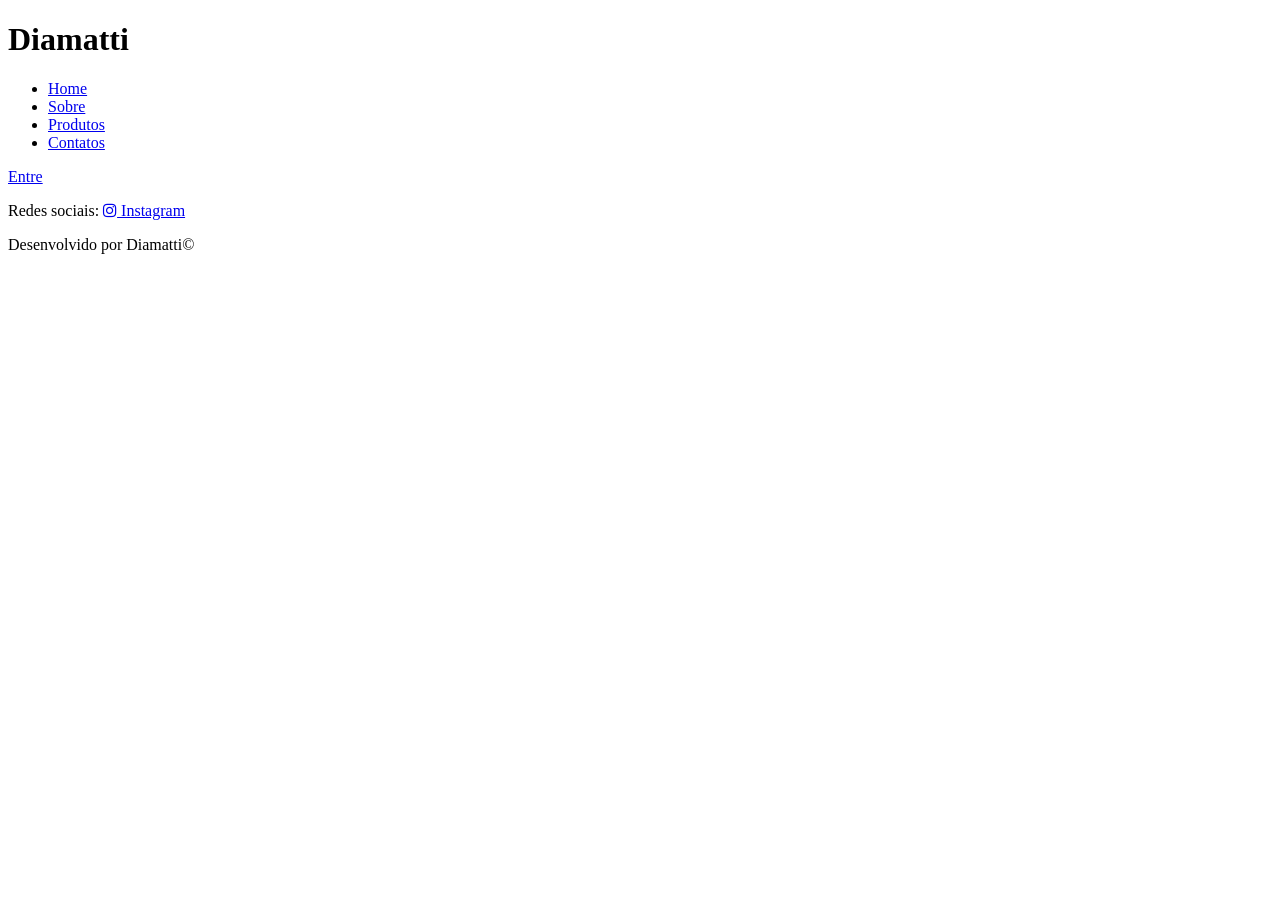
==== index.html @ 222ac194 "Colocando index no main Colocando index no main" ====
<!DOCTYPE html>
<html lang="pt-br">
<head>
    <meta charset="UTF-8">
    <title>Diamatti</title>
    <link rel="stylesheet" href="../Css/Site.css">
    <link rel="stylesheet" href="https://cdnjs.cloudflare.com/ajax/libs/font-awesome/4.7.0/css/font-awesome.min.css">
</head>
<body>
    <header>
    <h1>Diamatti</h1>
    <nav>
        <ul class="Menu">
             <li><a href="./Home.html">Home</a></li>
             <li><a href="./Sobre.html">Sobre</a></li>
             <li><a href="./Produtos.html">Produtos</a></li>
             <li><a href="./Contatos.html">Contatos</a></li>
        </ul>
    </nav>
    <a class="Entre" href="./Entre.html">Entre </a>
    </header>
    <footer class="FooterEntre">
        <p>Redes sociais: <a href="https://www.instagram.com/kaua_afra/" target="_blank"><i class="fa fa-instagram"></i> Instagram</a></p>
        <p>Desenvolvido por Diamatti©</p>
    </footer>
</body>
</html>
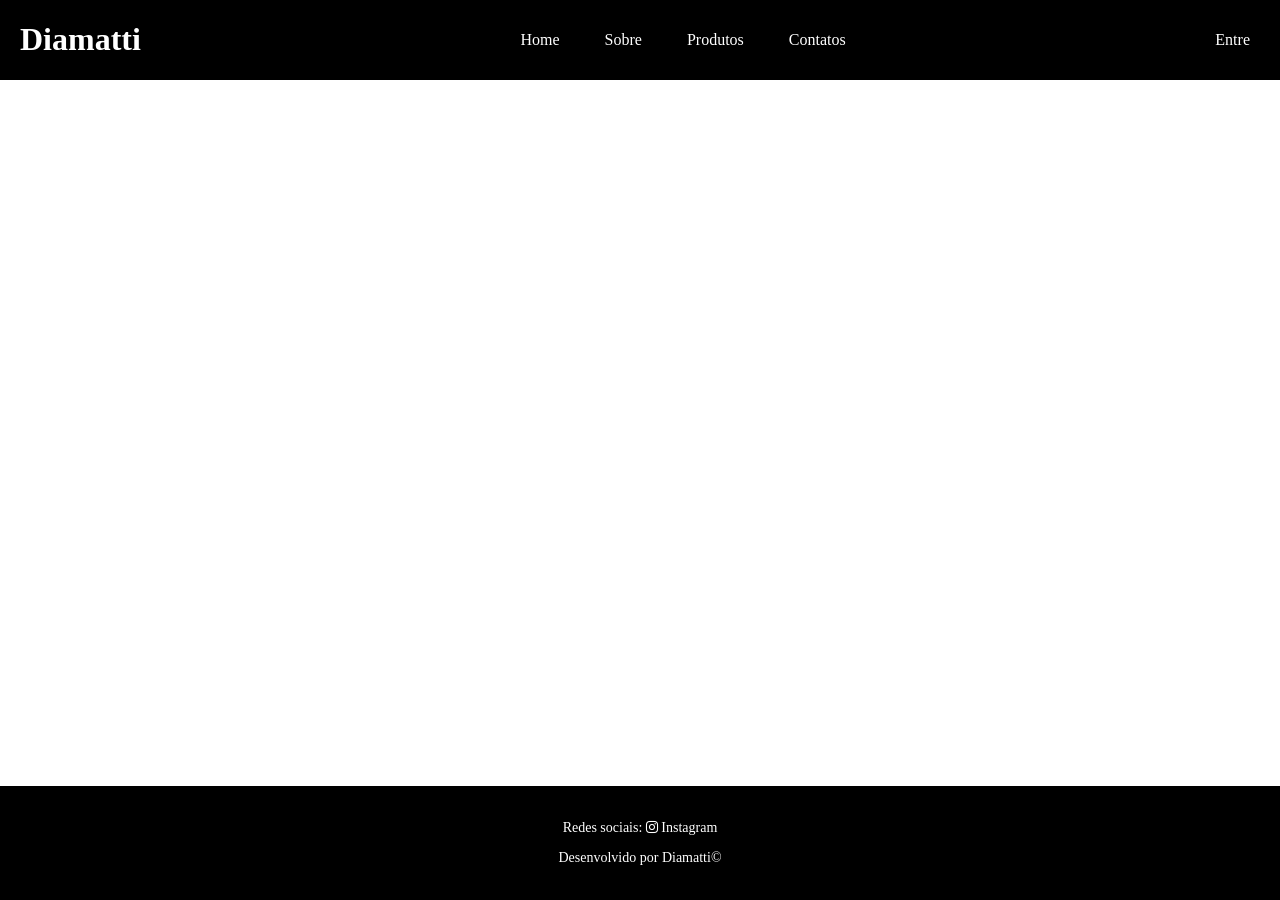
==== commit 88e2928b: "Ajustes" ====
--- a/index.html
+++ b/index.html
@@ -3,7 +3,7 @@
 <head>
     <meta charset="UTF-8">
     <title>Diamatti</title>
-    <link rel="stylesheet" href="../Css/Site.css">
+    <link rel="stylesheet" href="./Css/site.css">
     <link rel="stylesheet" href="https://cdnjs.cloudflare.com/ajax/libs/font-awesome/4.7.0/css/font-awesome.min.css">
 </head>
 <body>
@@ -11,13 +11,13 @@
     <h1>Diamatti</h1>
     <nav>
         <ul class="Menu">
-             <li><a href="./Home.html">Home</a></li>
-             <li><a href="./Sobre.html">Sobre</a></li>
-             <li><a href="./Produtos.html">Produtos</a></li>
-             <li><a href="./Contatos.html">Contatos</a></li>
+             <li><a href="./index.html">Home</a></li>
+             <li><a href="./sobre.html">Sobre</a></li>
+             <li><a href="./produtos.html">Produtos</a></li>
+             <li><a href="./contatos.html">Contatos</a></li>
         </ul>
     </nav>
-    <a class="Entre" href="./Entre.html">Entre </a>
+    <a class="Entre" href="./entre.html">Entre </a>
     </header>
     <footer class="FooterEntre">
         <p>Redes sociais: <a href="https://www.instagram.com/kaua_afra/" target="_blank"><i class="fa fa-instagram"></i> Instagram</a></p>
--- a/Css/site.css
+++ b/Css/site.css
@@ -0,0 +1,211 @@
+/* Geral */
+
+form  {
+    margin: 40px auto;
+}
+
+footer {
+    margin-top: 40px;
+    padding: 20px 0;
+    
+}
+
+html, body {
+    margin: 0;
+}
+
+body {
+    min-height: 100vh;
+    display: flex;
+    flex-direction: column;
+    padding: 0;
+    font-family: 'Times New Roman', Times, serif;
+}
+
+/* Geral End */
+
+/* Home Start */
+
+header {
+    background-color: black;
+    display: flex;
+    align-items: center;
+    justify-content: space-between;
+}
+
+header h1 {
+    color: white;
+    text-align: left;
+    margin-left: 20px;
+}
+
+.Menu {
+    display: flex;
+    list-style: none;
+    gap: 15px;
+    margin: 0 auto;
+}
+
+.Menu li {
+    margin: 15px;
+}
+
+.Menu a {
+    color: white;
+    text-decoration: none;
+}
+
+.Menu a:hover {
+    color: #70d1f4;
+}
+
+.Entre {
+    margin: 30px;
+    color: white;
+    text-decoration: none;
+}
+
+.Entre:hover {
+    color: #70d1f4;
+}
+/* Home End */
+
+/* Menu Entre Start*/
+.MenuEntre {
+    background-color: black;
+    display: flex;
+    justify-content: center;
+}
+
+.MenuEntre h1 {
+    color: silver;
+}
+
+.Background {
+    background-image: url(../Imagens/relogio.jpg);
+    background-size: cover;
+    background-position: center;
+    background-repeat: no-repeat;
+}
+
+.EntreMain {
+    display: flex;
+    justify-content: space-around;
+}
+
+.EntreMain form {
+    display: flex;
+    flex-direction: column;
+}
+
+.EntreMain section {
+    background-color: rgba(0, 0, 0, 0.7);
+    width: 350px;
+    margin: 50px auto;
+    padding: 30px;
+    border-radius: 10px;
+    box-shadow: 0 4px 10px rgba(0,0,0,0.3);
+    color: white;
+}
+
+label {
+    margin-bottom: 5px;
+    font-weight: bold;
+}
+
+input {
+    padding: 10px;
+    margin-bottom: 20px;
+    border: none;
+    border-radius: 5px;
+    font-size: 16px;
+    width: 100%;
+}
+
+input[type="date"] {
+    padding: 10px;
+}
+
+input[type="submit"] {
+    width: 50%;  
+    display: block;
+    margin: 20px auto;
+}
+
+
+.FooterEntre {
+    background-color: black;
+    margin-top: auto;
+    text-align: center;
+    width: 100%;
+}
+
+.FooterEntre a {
+    color: white;
+    text-decoration: none;
+}
+
+.FooterEntre a:hover {
+    color: #70d1f4;
+}
+
+.FooterEntre p {
+    font-size: 14px;
+    color: white;
+}
+/* Menu Entre End */
+
+/* Menu Contato Start */
+
+.BackgroundContact {
+    background-image: url(../Imagens/Background\ contato.png);
+    background-size: cover;
+    background-position: center;
+    background-repeat: no-repeat;
+    width: 100%;
+    
+}
+
+.ContatosMain {
+    background-color: rgba(0, 0, 0, 0.7);
+    width: 350px;
+    margin: 50px auto;
+    padding: 30px;
+    border-radius: 10px;
+    box-shadow: 0 4px 10px rgba(0,0,0,0.3);
+    color: white;
+    flex: 1;
+}
+
+
+
+.NomeCont {
+    padding: 10px;
+    margin-right:15px;
+    text-align: center;
+    padding-bottom: 0;
+}
+
+.EmailCont {
+    padding: 10px;
+    margin-right: 15px;
+    text-align: center;
+    padding-bottom: 5px;
+}
+
+.DescrevaCont {
+    text-align: center;
+    margin-right: 6px;
+}
+
+.SelecioneCon {
+    text-align: center;
+    padding-bottom: 20px;
+}
+
+textarea {
+    width: 330px;
+    height: 198px;
+    margin-left: 10px;
+}
+/* Menu Contato End */
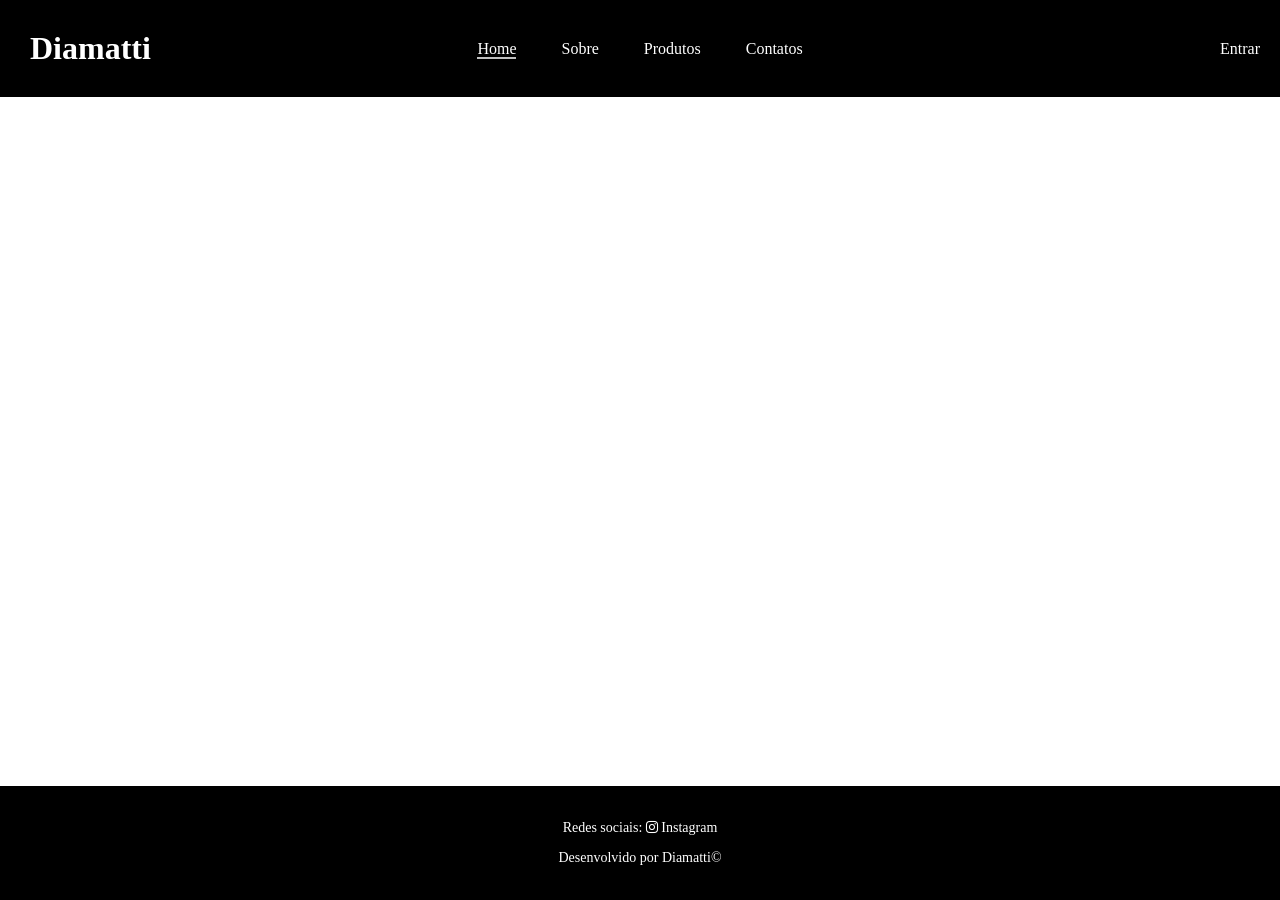
==== commit 1f692169: "Ajustando site e adicionando banner!" ====
--- a/index.html
+++ b/index.html
@@ -11,14 +11,17 @@
     <h1>Diamatti</h1>
     <nav>
         <ul class="Menu">
-             <li><a href="./index.html">Home</a></li>
+             <li><a style="border-bottom: 2px solid silver;" href="./index.html">Home</a></li>
              <li><a href="./sobre.html">Sobre</a></li>
              <li><a href="./produtos.html">Produtos</a></li>
              <li><a href="./contatos.html">Contatos</a></li>
         </ul>
     </nav>
-    <a class="Entre" href="./entre.html">Entre </a>
+    <a class="Entre" href="./entre.html">Entrar </a>
     </header>
+    <a href="./produtos.html">
+    <div class="Banner"></div>
+    </a>
     <footer class="FooterEntre">
         <p>Redes sociais: <a href="https://www.instagram.com/kaua_afra/" target="_blank"><i class="fa fa-instagram"></i> Instagram</a></p>
         <p>Desenvolvido por Diamatti©</p>
--- a/Css/site.css
+++ b/Css/site.css
@@ -22,32 +22,66 @@
     font-family: 'Times New Roman', Times, serif;
 }
 
+.AnimacaoBotoes {
+    width: 20px;
+    height: 20px;
+    background: linear-gradient(45deg, #70d1f4, #00bfff);
+    border-radius: 50%;
+    margin: auto 5px;
+    animation: pulse 1.5s infinite;
+}
+
+@keyframes pulse {
+    0% {
+        transform: scale(1);
+        opacity: 1;
+    }
+    50% {
+        transform: scale(1.3);
+        opacity: 0.7;
+    }
+    100% {
+        transform: scale(1);
+        opacity: 1;
+    }
+}
+
 /* Geral End */
 
 /* Home Start */
 
 header {
     background-color: black;
-    display: flex;
+    display: grid;
+    grid-template-columns: 1fr auto 1fr;
     align-items: center;
-    justify-content: space-between;
+    width: 100%;
 }
 
 header h1 {
     color: white;
     text-align: left;
-    margin-left: 20px;
+    margin: 0;
+    padding-left: 20px;
+    justify-self: start;
+    padding: 30px;
+}
+
+header nav {
+    justify-self: center;
 }
 
 .Menu {
     display: flex;
     list-style: none;
     gap: 15px;
-    margin: 0 auto;
+    margin: 0;
+    padding: 0;
 }
 
 .Menu li {
     margin: 15px;
+    
 }
 
 .Menu a {
@@ -60,13 +94,47 @@
 }
 
 .Entre {
-    margin: 30px;
+    margin: 16px;
+    margin-right: 20px;
     color: white;
     text-decoration: none;
-}
+    justify-self: end;
+}
+
+.Banner {
+  width: 100%;
+  height: 400px;
+  background-size: cover;
+  background-position: center;
+  animation: slideBanner 8s infinite;
+}
+
+@keyframes slideBanner {
+  0% {
+    background-image: url(../Imagens/Banner\ 1.png);
+  }
+  33% {
+    background-image: url(../Imagens/Banner\ 2.png);
+  }
+  66% {
+    background-image: url(../Imagens/Banner\ 3.png);
+  }
+  100% {
+    background-image: url(../Imagens/Banner\ 1.png);
+  }
+}
+
 
 .Entre:hover {
     color: #70d1f4;
+}
+
+.Banner img{
+    width: 100%;
+    height: auto;
+    background-size: cover;
+    background-position: center;
+    animation: moverBanner 20s linear infinite;
 }
 /* Home End */
 
@@ -96,6 +164,14 @@
 .EntreMain form {
     display: flex;
     flex-direction: column;
+}
+
+.EntreMain form > div {
+    width: 100%;
+}
+
+.EntreMain form > div:not(.BotoesForm) {
+    margin-bottom: 14px;
 }
 
 .EntreMain section {
@@ -126,12 +202,39 @@
     padding: 10px;
 }
 
-input[type="submit"] {
-    width: 50%;  
-    display: block;
-    margin: 20px auto;
-}
-
+input[type="submit"],
+input[type="button"] {
+    margin: 0;
+}
+
+.BotoesForm {
+    display: flex;
+    justify-content: center;
+    gap: 10px;
+    margin-top: 10px;
+
+}
+
+.EntreMain input {
+    box-sizing: border-box;
+    margin-bottom: 0;
+}
+
+.BotoesForm input {
+    width: 50%;
+    margin-bottom: 0;
+    cursor: pointer;
+}
+
+button {
+    display: inline-block;
+    margin: 5px;
+}
+
+.BotoesForm input:hover {
+    transform: scale(1.05);
+    transition: 0.5s;
+}
 
 .FooterEntre {
     background-color: black;
@@ -156,9 +259,8 @@
 /* Menu Entre End */
 
 /* Menu Contato Start */
-
 .BackgroundContact {
-    background-image: url(../Imagens/Background\ contato.png);
+    background-image: url(../Imagens/background\ preto.png);
     background-size: cover;
     background-position: center;
     background-repeat: no-repeat;
@@ -167,17 +269,20 @@
 }
 
 .ContatosMain {
-    background-color: rgba(0, 0, 0, 0.7);
+    background-color: rgba(0, 0, 0, 0.445);
     width: 350px;
-    margin: 50px auto;
+    margin:100px auto;
     padding: 30px;
-    border-radius: 10px;
-    box-shadow: 0 4px 10px rgba(0,0,0,0.3);
-    color: white;
+    border-radius: 20px;
+    box-shadow: 0 4px 10px rgba(122, 122, 122, 0.3);
+    color: rgb(255, 255, 255);
     flex: 1;
 }
 
-
+input, select {
+    border-radius: 20px;
+    background-color: rgba(255, 255, 255, 0.90);
+}
 
 .NomeCont {
     padding: 10px;
@@ -190,12 +295,12 @@
     padding: 10px;
     margin-right: 15px;
     text-align: center;
-    padding-bottom: 5px;
+    padding-bottom: 15px;
 }
 
 .DescrevaCont {
     text-align: center;
-    margin-right: 6px;
+    margin-right: 7px;
 }
 
 .SelecioneCon {
@@ -207,5 +312,64 @@
     width: 330px;
     height: 198px;
     margin-left: 10px;
-}
-/* Menu Contato End */+    border-radius: 10px;
+    background-color: rgba(255, 255, 255, 0.90);
+}
+
+.EnviarButton {
+    text-align: center;
+}
+
+.EnviarButton input {
+    margin: 20px;
+    width: 150px;
+    margin-top: 20px;
+}
+
+.EnviarButton input:hover {
+    transform: scale(1.05);
+    transition: 0.5s;
+}
+/* Menu Contato End */
+
+/* Menu Sobre Start */
+.BackgroundSobre {
+    background-image: url(../Imagens/Outro\ relogio.jpg);
+    background-size: cover;
+    background-position: center;
+    background-repeat: no-repeat;
+    width: 100%;
+}
+
+.MainSobre {
+    background-color: rgba(0, 0, 0, 0.75);
+    width: 90%;
+    max-width: 760px;
+    margin: 70px auto;
+    padding: 28px;
+    border-radius: 12px;
+    border: 1px solid rgba(255, 255, 255, 0.2);
+    box-shadow: 0 8px 18px rgba(0,0,0,0.35);
+    color: aliceblue;
+    flex: 1;
+}
+
+.MainSobre h1 {
+    text-align: center;
+    margin: 0 0 20px;
+    font-size: 30px;
+    letter-spacing: 1px;
+    color: aliceblue;
+}
+
+.MainSobre p {
+    text-align: justify;
+    font-size: 17px;
+    line-height: 1.7;
+    margin-bottom: 18px;
+}
+
+
+
+
+/* Menu Sobre End */
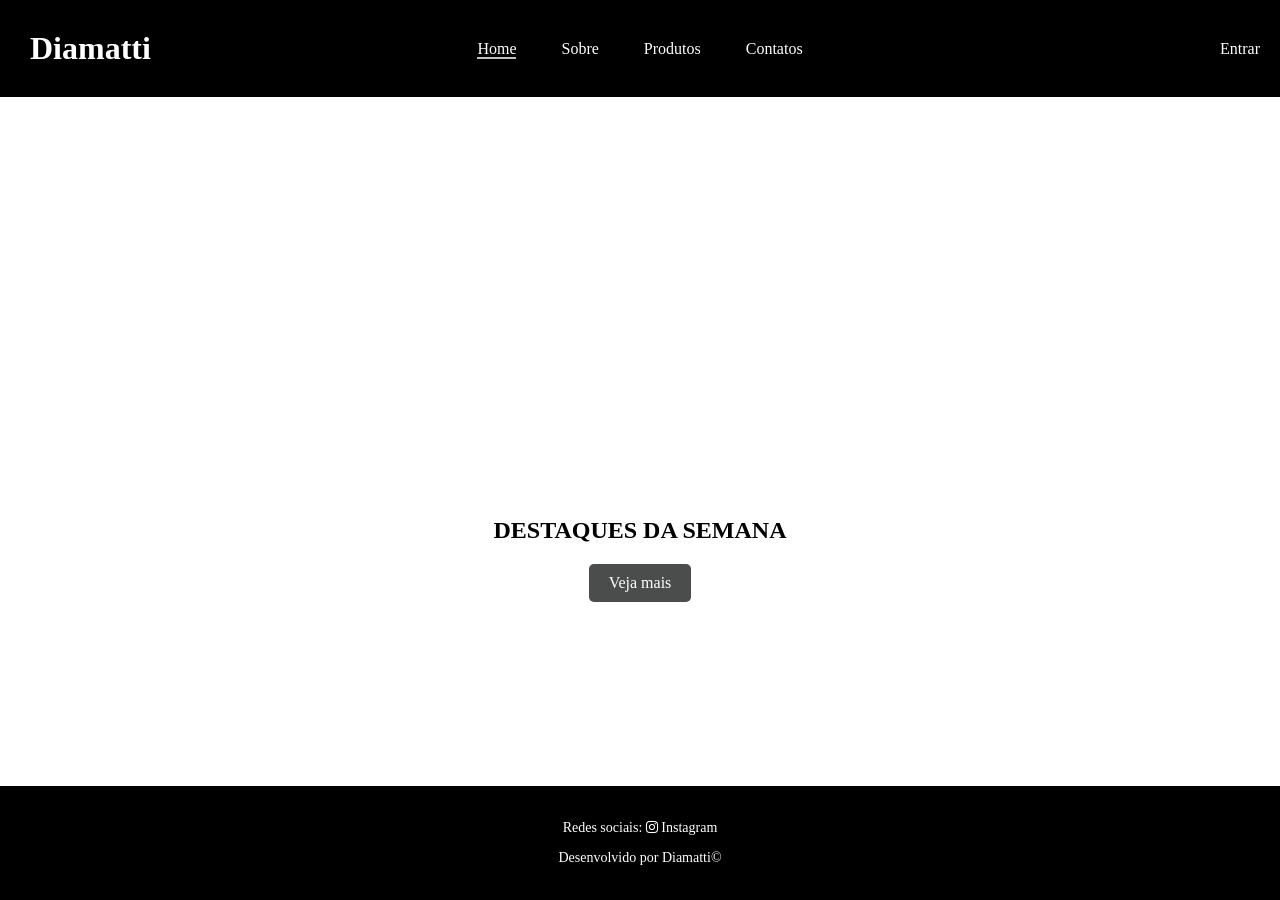
==== commit cdb8b2ac: "Ajuste do Home" ====
--- a/index.html
+++ b/index.html
@@ -22,6 +22,10 @@
     <a href="./produtos.html">
     <div class="Banner"></div>
     </a>
+    <section class="DestaquesDaSemana">
+    <div><h1>DESTAQUES DA SEMANA</h1></div>
+    <a href="./produtos.html" class="botao">Veja mais</a>
+    </section>
     <footer class="FooterEntre">
         <p>Redes sociais: <a href="https://www.instagram.com/kaua_afra/" target="_blank"><i class="fa fa-instagram"></i> Instagram</a></p>
         <p>Desenvolvido por Diamatti©</p>
--- a/Css/site.css
+++ b/Css/site.css
@@ -46,6 +46,10 @@
     }
 }
 
+input  {
+    color: black;
+}
+
 /* Geral End */
 
 /* Home Start */
@@ -106,7 +110,7 @@
   height: 400px;
   background-size: cover;
   background-position: center;
-  animation: slideBanner 8s infinite;
+  animation: slideBanner 25s infinite;
 }
 
 @keyframes slideBanner {
@@ -369,7 +373,28 @@
     margin-bottom: 18px;
 }
 
-
-
-
-/* Menu Sobre End */+/* Menu Sobre End */
+
+/* Aba Index Start*/
+
+.DestaquesDaSemana {
+    text-align: center;
+}
+
+.botao {
+    display: inline-block;
+    padding: 10px 20px;
+    background-color: #4b4c4c;
+    color: white;
+    text-decoration: none;
+    border-radius: 5px;
+    transition: 0.3s;
+}
+
+.botao:hover {
+    background-color: #0056b3;
+    transform: scale(1.05);
+    cursor: pointer;
+}
+
+/* Aba Index End */
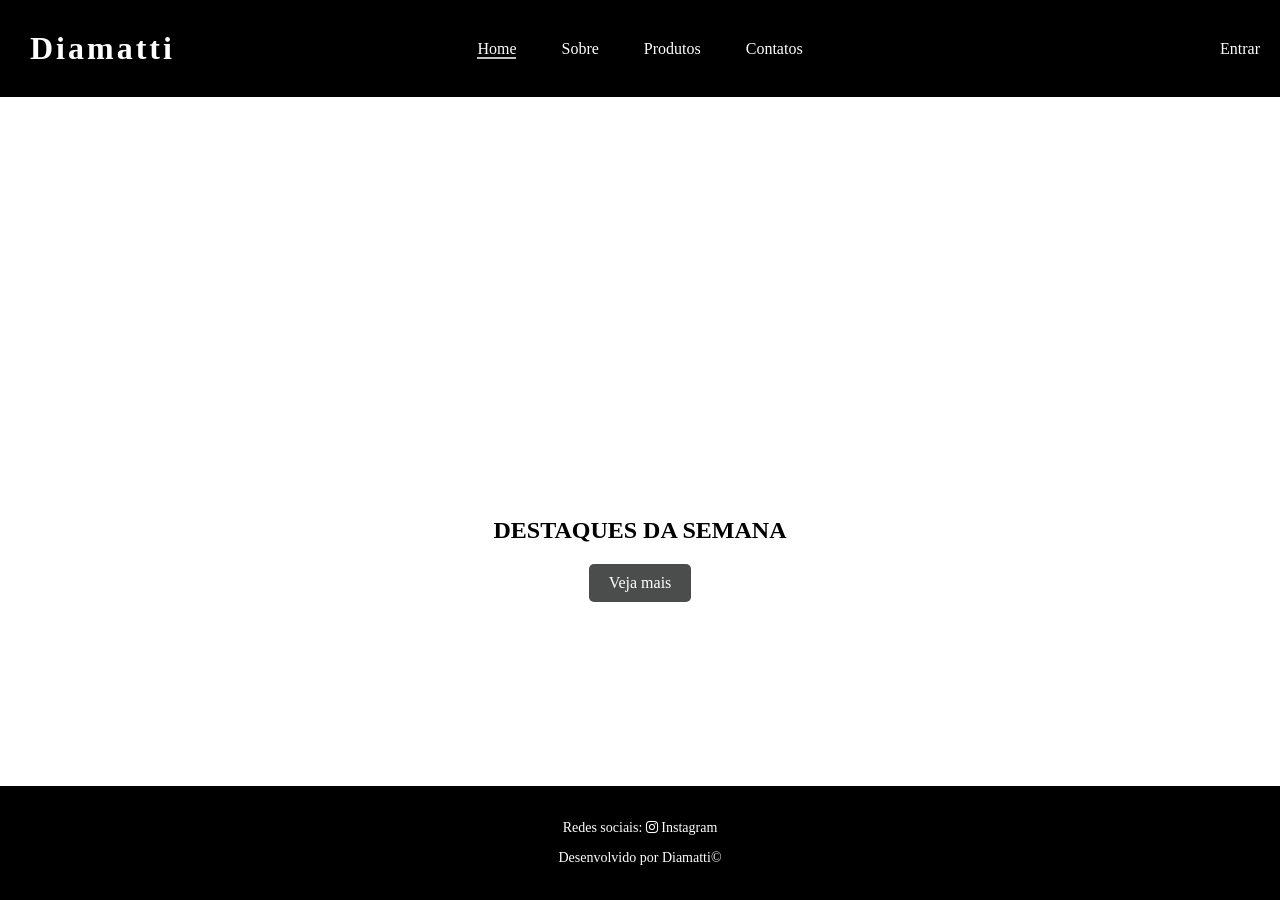
==== commit 46585906: "Site Atualizado" ====
--- a/index.html
+++ b/index.html
@@ -19,6 +19,7 @@
     </nav>
     <a class="Entre" href="./entre.html">Entrar </a>
     </header>
+    <main>
     <a href="./produtos.html">
     <div class="Banner"></div>
     </a>
@@ -26,6 +27,7 @@
     <div><h1>DESTAQUES DA SEMANA</h1></div>
     <a href="./produtos.html" class="botao">Veja mais</a>
     </section>
+    </main>
     <footer class="FooterEntre">
         <p>Redes sociais: <a href="https://www.instagram.com/kaua_afra/" target="_blank"><i class="fa fa-instagram"></i> Instagram</a></p>
         <p>Desenvolvido por Diamatti©</p>
--- a/Css/site.css
+++ b/Css/site.css
@@ -1,14 +1,10 @@
 /* Geral */
-
-form  {
-    margin: 40px auto;
-}
 
 footer {
     margin-top: 40px;
     padding: 20px 0;
-    
-}
+}
+
 
 html, body {
     margin: 0;
@@ -19,7 +15,6 @@
     display: flex;
     flex-direction: column;
     padding: 0;
-    font-family: 'Times New Roman', Times, serif;
 }
 
 .AnimacaoBotoes {
@@ -50,6 +45,11 @@
     color: black;
 }
 
+.Menu li:hover {
+    transform: scale(1.05);
+}
+
+
 /* Geral End */
 
 /* Home Start */
@@ -69,6 +69,8 @@
     padding-left: 20px;
     justify-self: start;
     padding: 30px;
+    font-family: 'Playfair Display', serif;
+    letter-spacing: 3px;
 }
 
 header nav {
@@ -85,7 +87,6 @@
 
 .Menu li {
     margin: 15px;
-    
 }
 
 .Menu a {
@@ -94,11 +95,11 @@
 }
 
 .Menu a:hover {
-    color: #70d1f4;
+    color: #A6A6A6;
+    text-shadow: 0 0 5px #c9c7c7a2, 0 0 10px #c9c7c7a2, 0 0 20px #c9c7c7a2, 0 0 30px #c9c7c7a2;
 }
 
 .Entre {
-    margin: 16px;
     margin-right: 20px;
     color: white;
     text-decoration: none;
@@ -109,7 +110,7 @@
   width: 100%;
   height: 400px;
   background-size: cover;
-  background-position: center;
+  background-position: right;
   animation: slideBanner 25s infinite;
 }
 
@@ -128,9 +129,9 @@
   }
 }
 
-
 .Entre:hover {
-    color: #70d1f4;
+    color: #A6A6A6;
+    text-shadow: 0 0 5px #c9c7c7a2, 0 0 10px #c9c7c7a2, 0 0 20px #c9c7c7a2, 0 0 30px #c9c7c7a2;
 }
 
 .Banner img{
@@ -154,7 +155,7 @@
 }
 
 .Background {
-    background-image: url(../Imagens/relogio.jpg);
+    background-image: url(../Imagens/Fundo\ Entrar.png);
     background-size: cover;
     background-position: center;
     background-repeat: no-repeat;
@@ -179,7 +180,7 @@
 }
 
 .EntreMain section {
-    background-color: rgba(0, 0, 0, 0.7);
+    background-color: rgba(0, 0, 0, 0.950);
     width: 350px;
     margin: 50px auto;
     padding: 30px;
@@ -188,16 +189,20 @@
     color: white;
 }
 
+.EntreMain img {
+    width: 300px;
+    height: 200px;
+    display: block;
+    margin: 0 auto;
+}
+
 label {
     margin-bottom: 5px;
     font-weight: bold;
 }
 
 input {
-    padding: 10px;
-    margin-bottom: 20px;
     border: none;
-    border-radius: 5px;
     font-size: 16px;
     width: 100%;
 }
@@ -264,7 +269,7 @@
 
 /* Menu Contato Start */
 .BackgroundContact {
-    background-image: url(../Imagens/background\ preto.png);
+    background-image: url(../Imagens/Fundo\ Contatos.png);
     background-size: cover;
     background-position: center;
     background-repeat: no-repeat;
@@ -273,7 +278,7 @@
 }
 
 .ContatosMain {
-    background-color: rgba(0, 0, 0, 0.445);
+    background-color: rgba(0, 0, 0, 0.950);
     width: 350px;
     margin:100px auto;
     padding: 30px;
@@ -283,39 +288,47 @@
     flex: 1;
 }
 
+.ContatosMain img {
+    width: 300px;
+    height: 200px;
+    display: block;
+    margin: 0 auto;
+}
+
 input, select {
     border-radius: 20px;
+    padding: 10px;
     background-color: rgba(255, 255, 255, 0.90);
+    margin-right: 15px;
 }
 
 .NomeCont {
     padding: 10px;
     margin-right:15px;
-    text-align: center;
-    padding-bottom: 0;
+    text-align: left;
 }
 
 .EmailCont {
     padding: 10px;
     margin-right: 15px;
-    text-align: center;
-    padding-bottom: 15px;
+    text-align: left;
 }
 
 .DescrevaCont {
-    text-align: center;
-    margin-right: 7px;
+    padding: 10px;
+    text-align: left;
+    margin-right: 15px;
 }
 
 .SelecioneCon {
-    text-align: center;
-    padding-bottom: 20px;
+    padding: 10px;
+    margin-right: 15px;
+    text-align: left;
 }
 
 textarea {
     width: 330px;
     height: 198px;
-    margin-left: 10px;
     border-radius: 10px;
     background-color: rgba(255, 255, 255, 0.90);
 }
@@ -338,7 +351,7 @@
 
 /* Menu Sobre Start */
 .BackgroundSobre {
-    background-image: url(../Imagens/Outro\ relogio.jpg);
+    background-image: url(../Imagens/Fundo\ Sobre.png);
     background-size: cover;
     background-position: center;
     background-repeat: no-repeat;
@@ -346,7 +359,7 @@
 }
 
 .MainSobre {
-    background-color: rgba(0, 0, 0, 0.75);
+    background-color: rgba(0, 0, 0, 0.950);
     width: 90%;
     max-width: 760px;
     margin: 70px auto;
@@ -373,6 +386,12 @@
     margin-bottom: 18px;
 }
 
+.MainSobre img {
+    width: 200px;
+    display: block;
+    margin: 0 auto;
+}
+
 /* Menu Sobre End */
 
 /* Aba Index Start*/
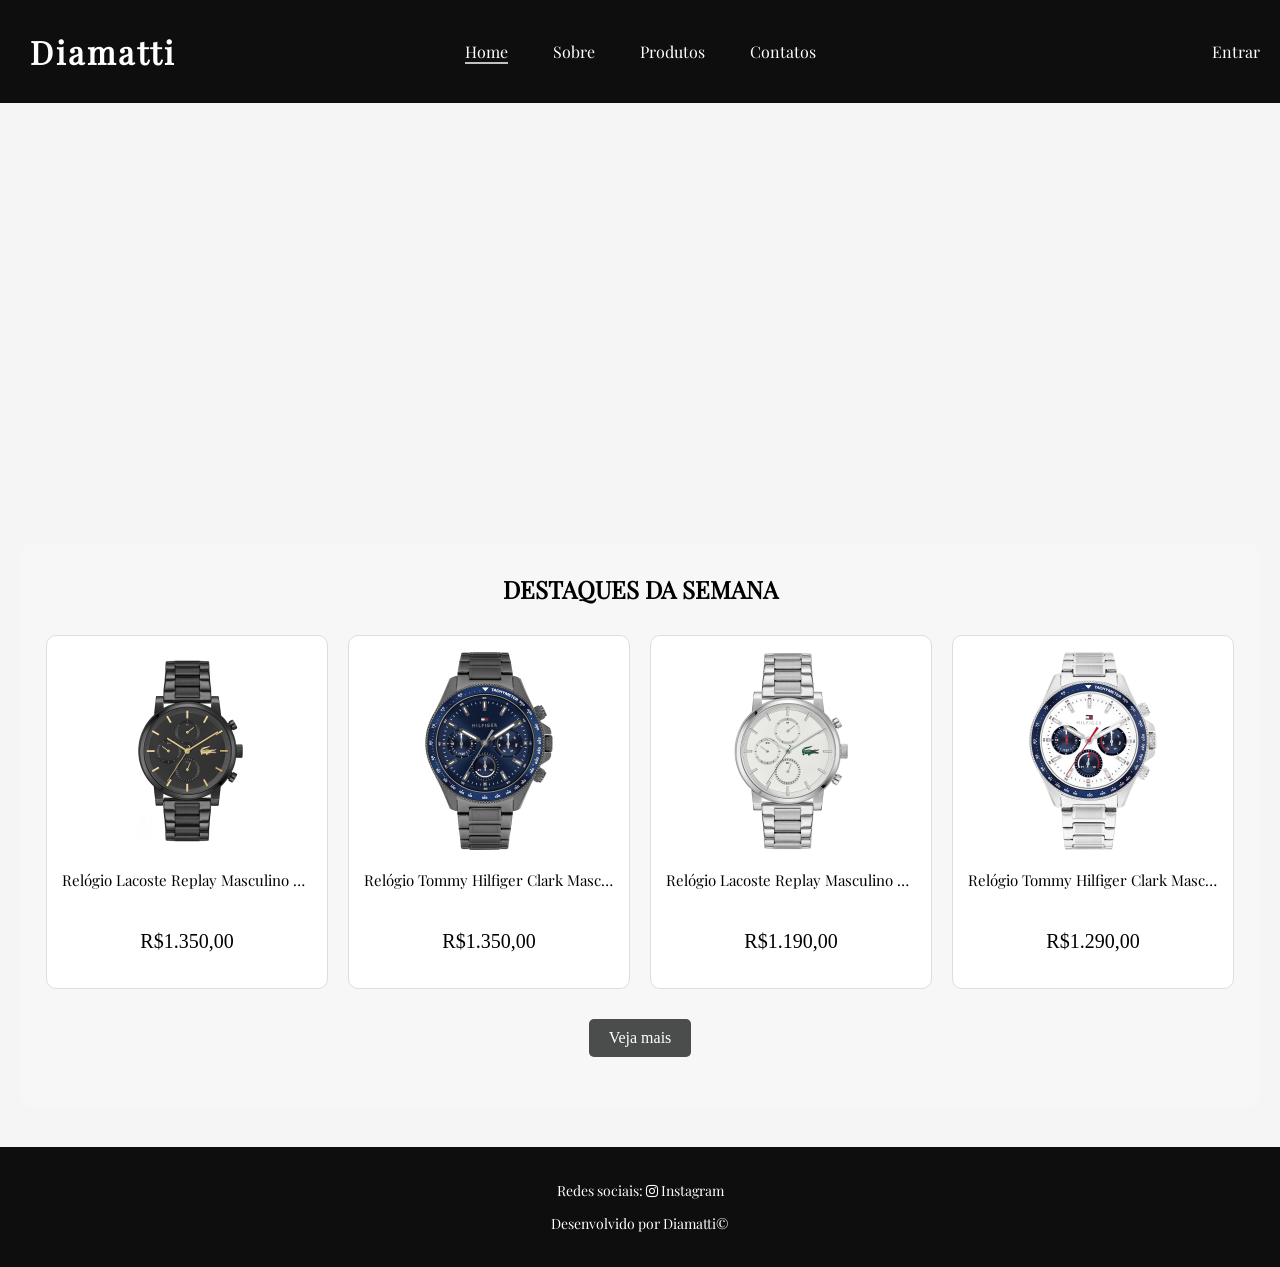
==== commit dab3e371: "Site pronto! Pode ter atualizações futuras" ====
--- a/index.html
+++ b/index.html
@@ -25,6 +25,42 @@
     </a>
     <section class="DestaquesDaSemana">
     <div><h1>DESTAQUES DA SEMANA</h1></div>
+    <div class="Destaque1">
+        <a href="./produtos.html" class="BotaoProdutos">
+            <li>
+                <img src="./Imagens/Rel1.png" alt="Relogio1">
+                <h3>Relógio Lacoste Replay Masculino em Aço Preto 2011451</h3>
+                <p>R$1.350,00</p>
+            </li>
+        </a>
+    </div>
+    <div class="Destaque2">
+        <a href="./produtos.html" class="BotaoProdutos">
+            <li>
+                <img src="./Imagens/Rel2.png" alt="Relogio2">
+                <h3>Relógio Tommy Hilfiger Clark Masculino em Aço Cinza 1792212</h3>
+                <p>R$1.350,00</p>
+            </li>
+        </a>
+    </div>
+    <div class="Destaque3">
+        <a href="./produtos.html" class="BotaoProdutos">
+            <li>
+                <img src="./Imagens/Rel3.png" alt="Relogio3">
+                <h3>Relógio Lacoste Replay Masculino em Aço Prateado 2011452</h3>
+                <p>R$1.190,00</p>
+            </li>
+        </a>
+    </div>
+    <div class="Destaque4">
+        <a href="./produtos.html" class="BotaoProdutos">
+            <li>
+                <img src="./Imagens/Rel4.png" alt="Relogio4">
+                <h3>Relógio Tommy Hilfiger Clark Masculino em Aço Prateado 1792238</h3>
+                <p>R$1.290,00</p>
+            </li>
+        </a>
+    </div>
     <a href="./produtos.html" class="botao">Veja mais</a>
     </section>
     </main>
--- a/Css/site.css
+++ b/Css/site.css
@@ -1,8 +1,14 @@
+@font-face {
+    font-family: 'Playfair Display';
+    src: url("../Fontes/PlayfairDisplay-Regular.ttf") format('truetype');
+}
+
 /* Geral */
 
 footer {
     margin-top: 40px;
     padding: 20px 0;
+    font-family: 'Playfair Display', serif;
 }
 
 
@@ -17,56 +23,27 @@
     padding: 0;
 }
 
-.AnimacaoBotoes {
-    width: 20px;
-    height: 20px;
-    background: linear-gradient(45deg, #70d1f4, #00bfff);
-    border-radius: 50%;
-    margin: auto 5px;
-    animation: pulse 1.5s infinite;
-}
-
-@keyframes pulse {
-    0% {
-        transform: scale(1);
-        opacity: 1;
-    }
-    50% {
-        transform: scale(1.3);
-        opacity: 0.7;
-    }
-    100% {
-        transform: scale(1);
-        opacity: 1;
-    }
-}
-
-input  {
-    color: black;
-}
-
 .Menu li:hover {
     transform: scale(1.05);
 }
 
-
 /* Geral End */
 
 /* Home Start */
 
 header {
-    background-color: black;
+    background-color: rgba(0, 0, 0, 0.945);
     display: grid;
     grid-template-columns: 1fr auto 1fr;
     align-items: center;
     width: 100%;
+    font-family: 'Playfair Display', serif;
 }
 
 header h1 {
     color: white;
     text-align: left;
     margin: 0;
-    padding-left: 20px;
     justify-self: start;
     padding: 30px;
     font-family: 'Playfair Display', serif;
@@ -134,33 +111,21 @@
     text-shadow: 0 0 5px #c9c7c7a2, 0 0 10px #c9c7c7a2, 0 0 20px #c9c7c7a2, 0 0 30px #c9c7c7a2;
 }
 
-.Banner img{
-    width: 100%;
-    height: auto;
-    background-size: cover;
-    background-position: center;
-    animation: moverBanner 20s linear infinite;
-}
+
 /* Home End */
 
 /* Menu Entre Start*/
-.MenuEntre {
-    background-color: black;
-    display: flex;
-    justify-content: center;
-}
-
-.MenuEntre h1 {
-    color: silver;
-}
-
 .Background {
-    background-image: url(../Imagens/Fundo\ Entrar.png);
+    background-image: url("../Imagens/Fundo Entrar.png");
     background-size: cover;
     background-position: center;
     background-repeat: no-repeat;
 }
 
+.Background main {
+    background-color: transparent;
+}
+
 .EntreMain {
     display: flex;
     justify-content: space-around;
@@ -180,7 +145,7 @@
 }
 
 .EntreMain section {
-    background-color: rgba(0, 0, 0, 0.950);
+    background-color: rgba(0, 0, 0, 0.589);
     width: 350px;
     margin: 50px auto;
     padding: 30px;
@@ -207,15 +172,6 @@
     width: 100%;
 }
 
-input[type="date"] {
-    padding: 10px;
-}
-
-input[type="submit"],
-input[type="button"] {
-    margin: 0;
-}
-
 .BotoesForm {
     display: flex;
     justify-content: center;
@@ -227,17 +183,19 @@
 .EntreMain input {
     box-sizing: border-box;
     margin-bottom: 0;
+    background: rgba(255, 255, 255, 0.1);
+    backdrop-filter: blur(10px);
+    -webkit-backdrop-filter: blur(10px);
+    border: 1px solid rgba(255, 255, 255, 0.2);
+    border-radius: 10px;
+    padding: 10px;
+    color: #fff;
+    outline: none;
 }
 
 .BotoesForm input {
     width: 50%;
-    margin-bottom: 0;
     cursor: pointer;
-}
-
-button {
-    display: inline-block;
-    margin: 5px;
 }
 
 .BotoesForm input:hover {
@@ -246,7 +204,7 @@
 }
 
 .FooterEntre {
-    background-color: black;
+    background-color: rgba(0, 0, 0, 0.945);
     margin-top: auto;
     text-align: center;
     width: 100%;
@@ -258,7 +216,8 @@
 }
 
 .FooterEntre a:hover {
-    color: #70d1f4;
+    color: #A6A6A6;
+    text-shadow: 0 0 5px #c9c7c7a2, 0 0 10px #c9c7c7a2, 0 0 20px #c9c7c7a2, 0 0 30px #c9c7c7a2;
 }
 
 .FooterEntre p {
@@ -266,6 +225,77 @@
     color: white;
 }
 /* Menu Entre End */
+
+/* Produtos Start */
+
+main {
+    background-color: whitesmoke;
+}
+
+.Produtos {
+    display: grid;
+    grid-template-columns: repeat(4, minmax(0, 1fr));
+    gap: 20px;
+    max-width: 1200px;
+    margin: 40px auto;
+    padding: 30px 20px 50px;
+    justify-items: center;
+}
+
+.CardProd {
+    text-decoration: none;
+    color: black;
+}
+
+.CardProd:hover {
+    transform: scale(1.05);
+    cursor: pointer;
+    color: #A6A6A6;
+}
+
+.Produtos h3 {
+    font-family: 'Playfair Display', serif;
+    font-size: 15px;
+    font-weight: 400;
+    overflow: hidden;
+    text-overflow: ellipsis;
+    height: 40px;
+    white-space: nowrap;
+}
+
+.Produtos p {
+    font-size: 20px;
+    font-weight: 500;
+}
+
+.LacosteI, .LacosteII, .TommyI, .TommyII, .TommyIII, .BossI, .HugoI, .HugoII, .BulovaI, .BulovaII, .TagI, .TagII {
+    list-style: none;
+    border: 1px solid #ddd;
+    border-radius: 10px;
+    padding: 15px;
+    width: 250px;
+    box-sizing: border-box;
+    text-align: center;
+    background-color: white;
+}
+
+.LacosteI img,
+.LacosteII img,
+.TommyI img,
+.TommyII img,
+.TommyIII img,
+.BossI img,
+.HugoI img,
+.HugoII img,
+.BulovaI img,
+.BulovaII img,
+.TagI img,
+.TagII img {
+    width: 200px;
+    height: 200px;
+}
+
+/* Produtos End */
 
 /* Menu Contato Start */
 .BackgroundContact {
@@ -278,7 +308,7 @@
 }
 
 .ContatosMain {
-    background-color: rgba(0, 0, 0, 0.950);
+    background-color: rgba(0, 0, 0, 0.589);
     width: 350px;
     margin:100px auto;
     padding: 30px;
@@ -296,41 +326,40 @@
 }
 
 input, select {
-    border-radius: 20px;
+    background: rgba(255, 255, 255, 0.1);
+    backdrop-filter: blur(10px);
+    -webkit-backdrop-filter: blur(10px);
+    border: 1px solid rgba(255, 255, 255, 0.2);
+    border-radius: 10px;
     padding: 10px;
-    background-color: rgba(255, 255, 255, 0.90);
-    margin-right: 15px;
-}
-
-.NomeCont {
-    padding: 10px;
-    margin-right:15px;
-    text-align: left;
-}
-
-.EmailCont {
+    color: #fff;
+    outline: none;
+}
+
+option {
+    background-color: #333;
+    color: #fff;
+}
+
+.NomeCont, .EmailCont, .DescrevaCont, .SelecioneCon {
     padding: 10px;
     margin-right: 15px;
     text-align: left;
 }
 
-.DescrevaCont {
+textarea {
+    width: 336px;
+    height: 198px;
+    resize: none;
+    box-sizing: border-box;
+    background: rgba(255, 255, 255, 0.1);
+    backdrop-filter: blur(10px);
+    -webkit-backdrop-filter: blur(10px);
+    border: 1px solid rgba(255, 255, 255, 0.2);
+    border-radius: 10px;
     padding: 10px;
-    text-align: left;
-    margin-right: 15px;
-}
-
-.SelecioneCon {
-    padding: 10px;
-    margin-right: 15px;
-    text-align: left;
-}
-
-textarea {
-    width: 330px;
-    height: 198px;
-    border-radius: 10px;
-    background-color: rgba(255, 255, 255, 0.90);
+    color: #fff;
+    outline: none;
 }
 
 .EnviarButton {
@@ -340,7 +369,6 @@
 .EnviarButton input {
     margin: 20px;
     width: 150px;
-    margin-top: 20px;
 }
 
 .EnviarButton input:hover {
@@ -379,6 +407,11 @@
     color: aliceblue;
 }
 
+.FonteSobrePalavra,
+.FonteRelogiosPalavra {
+    font-family: 'Playfair Display', serif;
+}
+
 .MainSobre p {
     text-align: justify;
     font-size: 17px;
@@ -397,7 +430,16 @@
 /* Aba Index Start*/
 
 .DestaquesDaSemana {
-    text-align: center;
+    display: flex;
+    flex-wrap: wrap;
+    justify-content: center;
+    align-items: flex-start;
+    gap: 20px;
+    max-width: 1200px;
+    margin: 40px auto;
+    padding: 30px 20px 50px;
+    background-color: #f7f7f7;
+    border-radius: 14px;
 }
 
 .botao {
@@ -411,9 +453,82 @@
 }
 
 .botao:hover {
-    background-color: #0056b3;
+    color: #A6A6A6;
+    text-shadow: 0 0 5px #c9c7c7a2, 0 0 10px #c9c7c7a2, 0 0 20px #c9c7c7a2, 0 0 30px #c9c7c7a2;
     transform: scale(1.05);
     cursor: pointer;
 }
 
+.DestaquesDaSemana > div:first-child {
+    flex: 0 0 100%;
+    display: flex;
+    justify-content: center;
+    margin: 0;
+    padding: 0;
+}
+
+.DestaquesDaSemana h1 {
+    margin: 0 0 10px;
+    width: 100%;
+    text-align: center;
+    font-family: 'Playfair Display', serif;
+}
+
+.DestaquesDaSemana .Destaque1,
+.DestaquesDaSemana .Destaque2,
+.DestaquesDaSemana .Destaque3,
+.DestaquesDaSemana .Destaque4 {
+    margin: 0;
+}
+
+.DestaquesDaSemana > .botao {
+    flex: 0 0 auto;
+    width: auto;
+    text-align: center;
+    display: inline-block;
+    align-self: center;
+    margin-top: 10px;
+}
+
+.DestaquesDaSemana h3 {
+    font-family: 'Playfair Display', serif;
+    font-size: 15px;
+    font-weight: 400;
+    overflow: hidden;
+    text-overflow: ellipsis;
+    height: 40px;
+    white-space: nowrap;
+}
+
+.DestaquesDaSemana p {
+    font-size: 20px;
+    font-weight: 500;
+}
+
+.Destaque1, .Destaque2, .Destaque3, .Destaque4 {
+    list-style: none;
+    border: 1px solid #ddd;
+    border-radius: 10px;
+    padding: 15px;
+    width: 250px;
+    text-align: center;
+    background-color: white;
+}
+
+.Destaque1 img, .Destaque2 img, .Destaque3 img, .Destaque4 img {
+    width: 200px;
+    height: 200px;
+}
+
+.BotaoProdutos {
+    text-decoration: none;
+    color: black;
+}
+
+.BotaoProdutos:hover {
+    transform: scale(1.05);
+    cursor: pointer;
+    color: #A6A6A6;
+    text-shadow: 0 0 5px #c9c7c7a2, 0 0 10px #c9c7c7a2, 0 0 20px #c9c7c7a2, 0 0 30px #c9c7c7a2;
+}
 /* Aba Index End */
